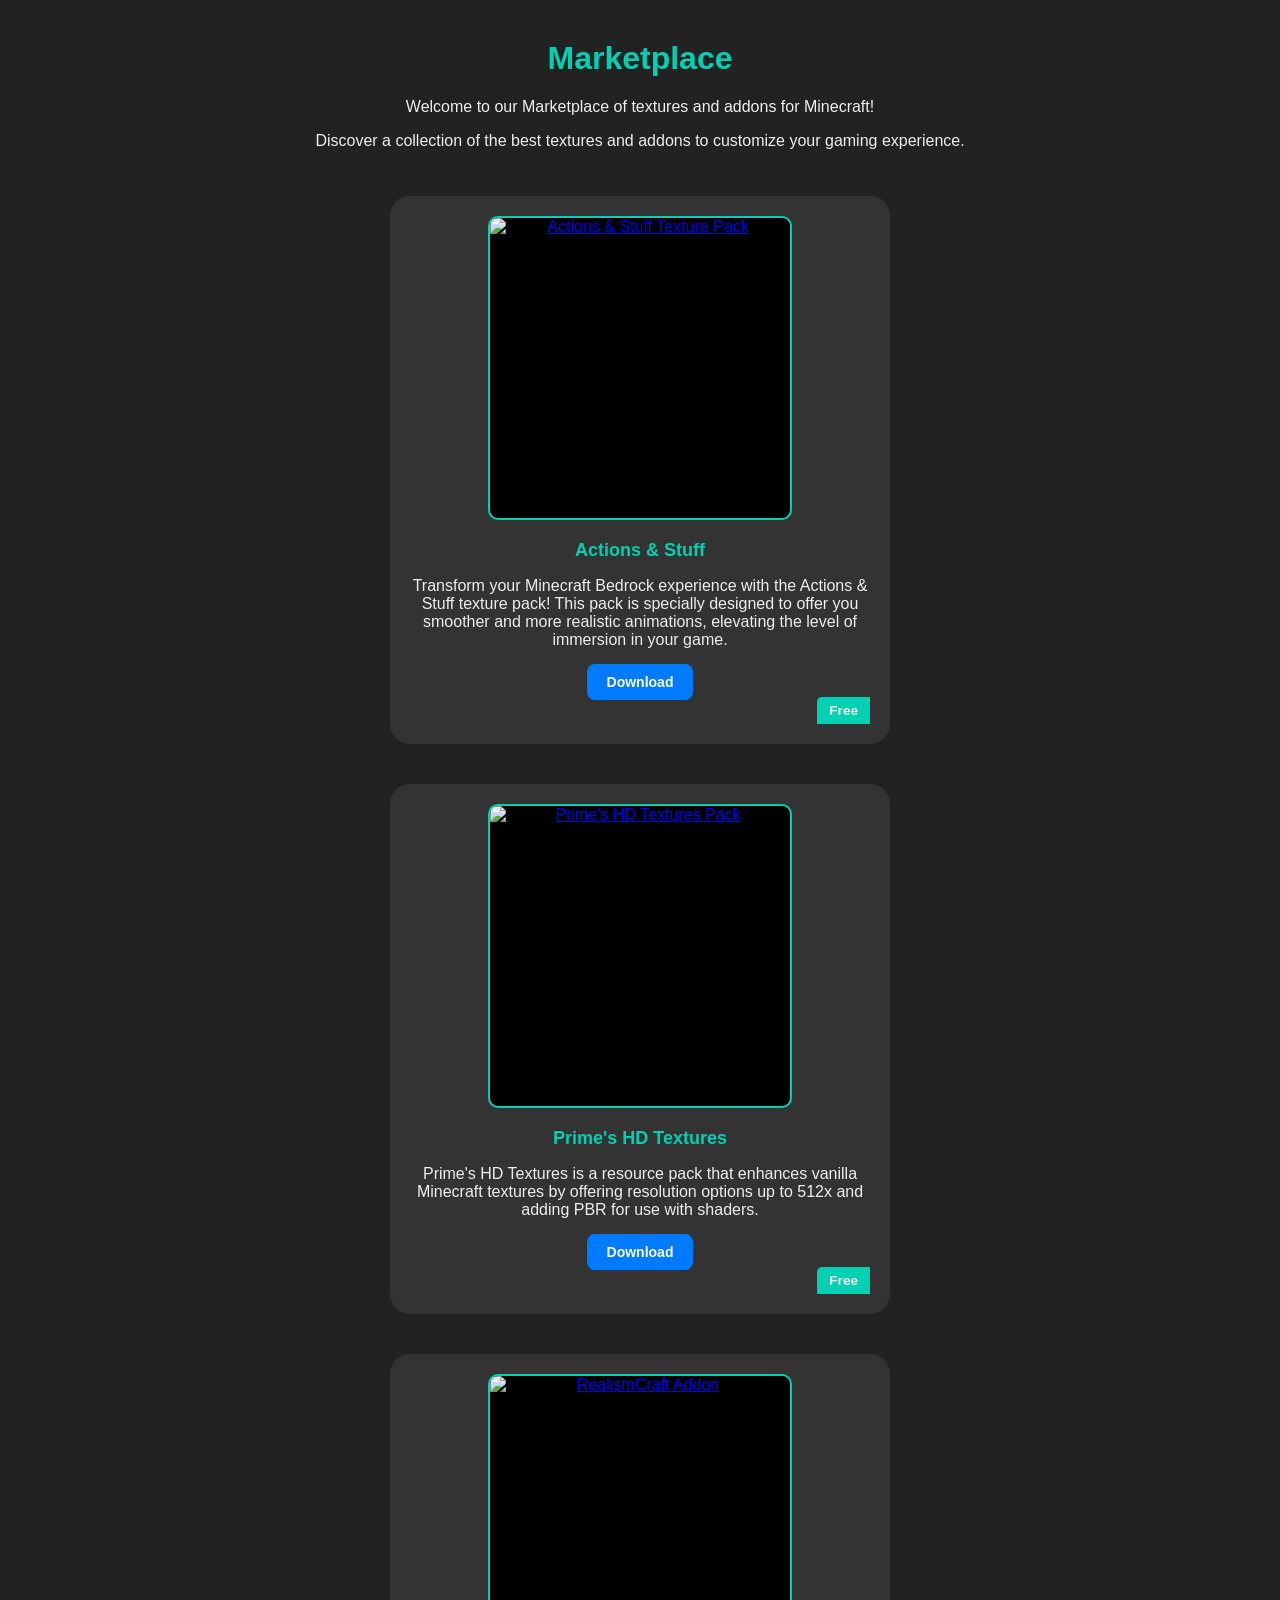
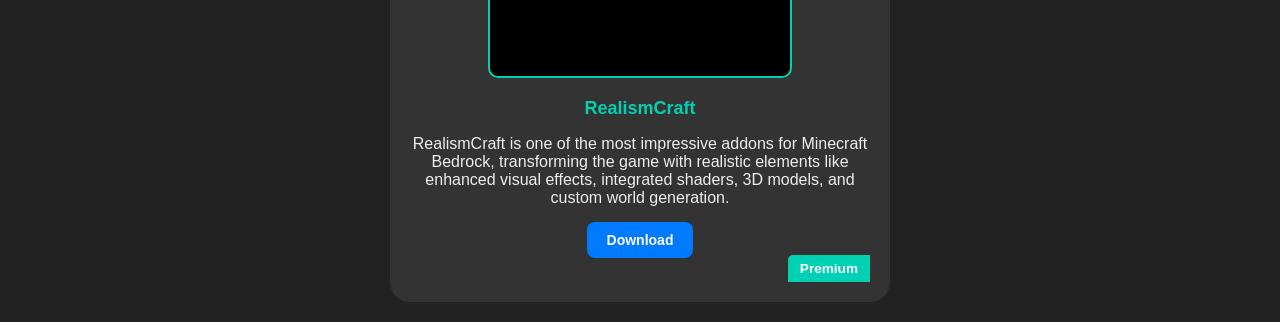
==== marketplace-en-us/index.html @ 3ec58caa "Initial commit for RealismCraft" ====
<!DOCTYPE html>
<html lang="en">
<head>
    <meta charset="UTF-8">
    <meta name="viewport" content="width=device-width, initial-scale=1.0">
    <title>Marketplace</title>
    <link rel="stylesheet" href="/resources/css/style-45.css">
    <script src="/resources/js/script-69.js"></script>
    <script src="/resources/js/script-61.js"></script>
    <style>
        /* Add specific style for clickable image */
        .image-container a {
            width: 100%;
            height: 100%;
            display: block;
        }
        
        .image-container a img {
            pointer-events: auto; /* Override the default pointer-events: none */
            cursor: pointer;
            transition: transform 0.3s ease;
        }
        
        .image-container a:hover img {
            transform: scale(1.03); /* Subtle zoom effect on hover */
        }
    </style>
</head>
<body>
    <h1 class="page-title">Marketplace</h1>
    <div class="page-description">
        <p>Welcome to our Marketplace of textures and addons for Minecraft!</p>
        <p>Discover a collection of the best textures and addons to customize your gaming experience.</p>
    </div>
    <div class="container">
        <div class="image-container">
            <a href="actions-&-stuff/" title="View Actions & Stuff details">
                <img src="https://webcodem-srbig.github.io/webcodem-srbig-media.github.io/resources\multimedia\image\actions_&_stuff.jpg" alt="Actions & Stuff Texture Pack">
            </a>
        </div>
        <div class="product-title">Actions & Stuff</div>
        <p class="product-description">Transform your Minecraft Bedrock experience with the Actions & Stuff texture pack! This pack is specially designed to offer you smoother and more realistic animations, elevating the level of immersion in your game.</p>
        <div class="buttons">
            <a href="javascript:void(0)" onclick="decodeAndRedirect(event, 'url1')" class="texture-link">Download</a>
            <a href="#" class="button-secondary">Free</a>
        </div>
    </div>
    
    <!-- Second product - Prime's HD Textures -->
    <div class="container" style="margin-top: 40px;">
        <div class="image-container">
            <a href="prime's-hd-textures/" title="View Prime's HD Textures details">
                <img src="https://webcodem-srbig.github.io/webcodem-srbig-media.github.io/resources/multimedia/image/prime's_hd_textures.png" alt="Prime's HD Textures Pack">
            </a>
        </div>
        <div class="product-title">Prime's HD Textures</div>
        <p class="product-description">Prime's HD Textures is a resource pack that enhances vanilla Minecraft textures by offering resolution options up to 512x and adding PBR for use with shaders.</p>
        <div class="buttons">
            <a href="javascript:void(0)" onclick="decodeAndRedirect(event, 'url2')" class="texture-link">Download</a>
            <a href="#" class="button-secondary">Free</a>
        </div>
    </div>
    
    <!-- Third product - RealismCraft -->
    <div class="container" style="margin-top: 40px;">
        <div class="image-container">
            <a href="realismcraft/" title="View RealismCraft details">
                <img src="https://webcodem-srbig.github.io/webcodem-srbig-media.github.io/resources/multimedia/image/realismcraft.jpg" alt="RealismCraft Addon">
            </a>
        </div>
        <div class="product-title">RealismCraft</div>
        <p class="product-description">RealismCraft is one of the most impressive addons for Minecraft Bedrock, transforming the game with realistic elements like enhanced visual effects, integrated shaders, 3D models, and custom world generation.</p>
        <div class="buttons">
            <a href="javascript:void(0)" onclick="decodeAndRedirect(event, 'url3')" class="texture-link">Download</a>
            <a href="#" class="button-secondary">Premium</a>
        </div>
    </div>
</body>
</html>
---- resources/css/style-45.css ----
body {
  margin: 0;
  padding: 0;
  font-family: Arial, sans-serif;
  background-color: #222;
  color: #fff;
}

.banner {
  width: 100%;
  height: 315px; 
  position: relative; 
  overflow: hidden; 
  display: flex;
  flex-direction: column;
  justify-content: flex-end;
}

.banner video {
  position: absolute;
  top: 0;
  left: 0;
  width: 100%;
  height: 100%;
  object-fit: cover;
  z-index: -1;
}

.banner-content {
  padding: 20px;
  box-sizing: border-box;
}

.banner .meta-info {
  display: flex;
  align-items: center;
  justify-content: space-between;
  width: 100%;
  padding: 10px 0; 
}

.banner .meta-info .creator {
  background-color: #00d1b2;
  font-size: 14px; 
  padding: 8px;
  border-radius: 1px;
  color: white;
}

.banner .meta-info .date {
  font-size: 14px;
  text-shadow: 1px 1px 2px rgba(0, 0, 0, 0.5);
  margin-bottom: 0; 
}

.banner .texture-link {
  padding: 12px 24px;
  background-color: #007bff;
  color: #fff;
  text-decoration: none;
  border-radius: 8px;
  transition: background-color 0.3s ease;
  font-size: 16px;
  font-weight: bold;
  margin-top: 20px;
}

.banner .texture-link:hover {
  background-color: #0056b3;
}

.name {
  font-size: 36px;
  font-weight: bold;
  margin-bottom: 5px;
  text-shadow: 1px 1px 2px rgba(0, 0, 0, 0.5);
}

.description {
  font-size: 16px;
  text-shadow: 1px 1px 2px rgba(0, 0, 0, 0.5); 
}

.attractive-line {
  width: 100%;
  height: 2px;
  background-color: #00d1b2;
  margin: 10px 0; 
}

.contenido {
  background-color: #222;
  padding: 20px;
  text-align: left;
}

.contenido h2 {
  font-size: 1.5rem;
  margin-bottom: 15px;
  color: #00d1b2; 
}

.contenido p {
  font-size: 0.9rem; 
  line-height: 1.6;
  color: #ccc; 
  margin-bottom: 15px;
}

.features {
  display: flex;
  flex-wrap: wrap;
  gap: 15px;
}

.feature {
  flex: 1 1 calc(50% - 10px);
  padding: 15px;
  background-color: #111;
  box-shadow: 0 -4px 8px rgba(0, 0, 0, 0.1);
  border-radius: 8px;
  text-align: center;
}

.feature h3 {
  font-size: 1.1rem; 
  margin-bottom: 10px;
  color: #fff; 
}

.texture-link-container {
  display: flex;
  justify-content: center;
  align-items: center;
  margin-top: 20px;
  margin-bottom: 20px;
}

.texture-link {
  display: inline-block;
  padding: 10px 20px;
  background-color: #007bff;
  color: #fff;
  text-decoration: none;
  border-radius: 8px;
  transition: background-color 0.3s ease;
  font-size: 14px;
  font-weight: bold;
  margin: 0 auto; 
}

.texture-link:hover {
  background-color: #0056b3;
}

footer {
  position: relative;
  width: 100%;
  background-color: #111;
  padding: 20px 0;
  text-align: center;
  font-size: 16px;
  color: #f3f3f3;
  box-shadow: 0 -4px 8px rgba(0, 0, 0, 0.1);
  margin-top: 40px; 
 }

.video {
flex: 1 1 calc(50% - 10px);
padding: 15px;
background-color: #111;
box-shadow: 0 -4px 8px rgba(0, 0, 0, 0.1);
border-radius: 8px;
text-align: center;
max-width: 100%;
}

.video-container {
position: relative;
padding-bottom: 56.25%; 
height: 0;
overflow: hidden;
width: 100%;
background: #000;

}

.video-container iframe {
position: absolute;
top: 0;
left: 0;
width: 100%;
height: 100%;
}

.overlay {
display: none;
position: fixed;
top: 0;
right: 0;
bottom: 0;
left: 0;
background-color: rgba(0, 0, 0, 0.5);
z-index: 1000;
display: flex;
justify-content: flex-end; 
align-items: center;
}

.popup {
background-color: #111;
padding: 35px;
border-radius: 8px;
border: 4px solid #4A4A4A;
text-align: center;
position: relative;
box-shadow: 0 -4px 8px rgba(0, 0, 0, 0.1);
right: 25%; 
}

.close {
position: absolute;
top: -5px;
right: 5px;
font-size: 35px;
cursor: pointer;
color: #888;
}

.loading-gif {
width: 50px;
margin-bottom: 10px;
}

img {
pointer-events: none; 
-webkit-touch-callout: none;
-webkit-user-select: none; 
-moz-user-select: none; 
-ms-user-select: none; 
user-select: none; 
}

img[draggable="true"] {
-webkit-user-drag: none; 
user-drag: none; 
}

/* New marketplace styles */
body {
font-family: Arial, sans-serif;
background-color: #222;
color: #eee;
display: flex;
flex-direction: column;
align-items: center;
min-height: 100vh;
margin: 0;
padding: 20px;
}

.page-title {
color: #00d1b2;
margin-top: 20px;
margin-bottom: 5px;
}

.page-description {
text-align: center;
margin-bottom: 30px;
}

.container {
background-color: #333;
padding: 20px;
border-radius: 20px;
width: 80%;
max-width: 500px;
text-align: center;
box-sizing: border-box;
position: relative;
}

.image-container {
border: 2px solid #00d1b2;
border-radius: 10px;
margin: 0 auto 20px;
padding: 0;
background-color: #000;
width: 80%;
max-width: 300px;
aspect-ratio: 1/1;
overflow: hidden;
display: flex;
justify-content: center;
align-items: center;
}

.image-container img {
width: 100%;
height: 100%;
object-fit: cover;
display: block;
}

.product-title {
color: #00d1b2;
font-size: 18px;
margin: 10px 0;
font-weight: bold;
}

.product-description {
margin-bottom: 15px;
}

.buttons {
position: relative;
height: 60px;
margin-top: 10px;
}

.button-secondary {
background-color: #00d1b2;
padding: 6px 12px;
font-size: 0.85em;
border-radius: 5px 0 0 0;
position: absolute;
right: 0;
bottom: 0;
color: white;
font-weight: bold;
text-decoration: none;
}

@media (max-width: 600px) {
.container {
    width: 95%;
    padding: 15px;
}

.image-container {
    width: 90%;
}
}
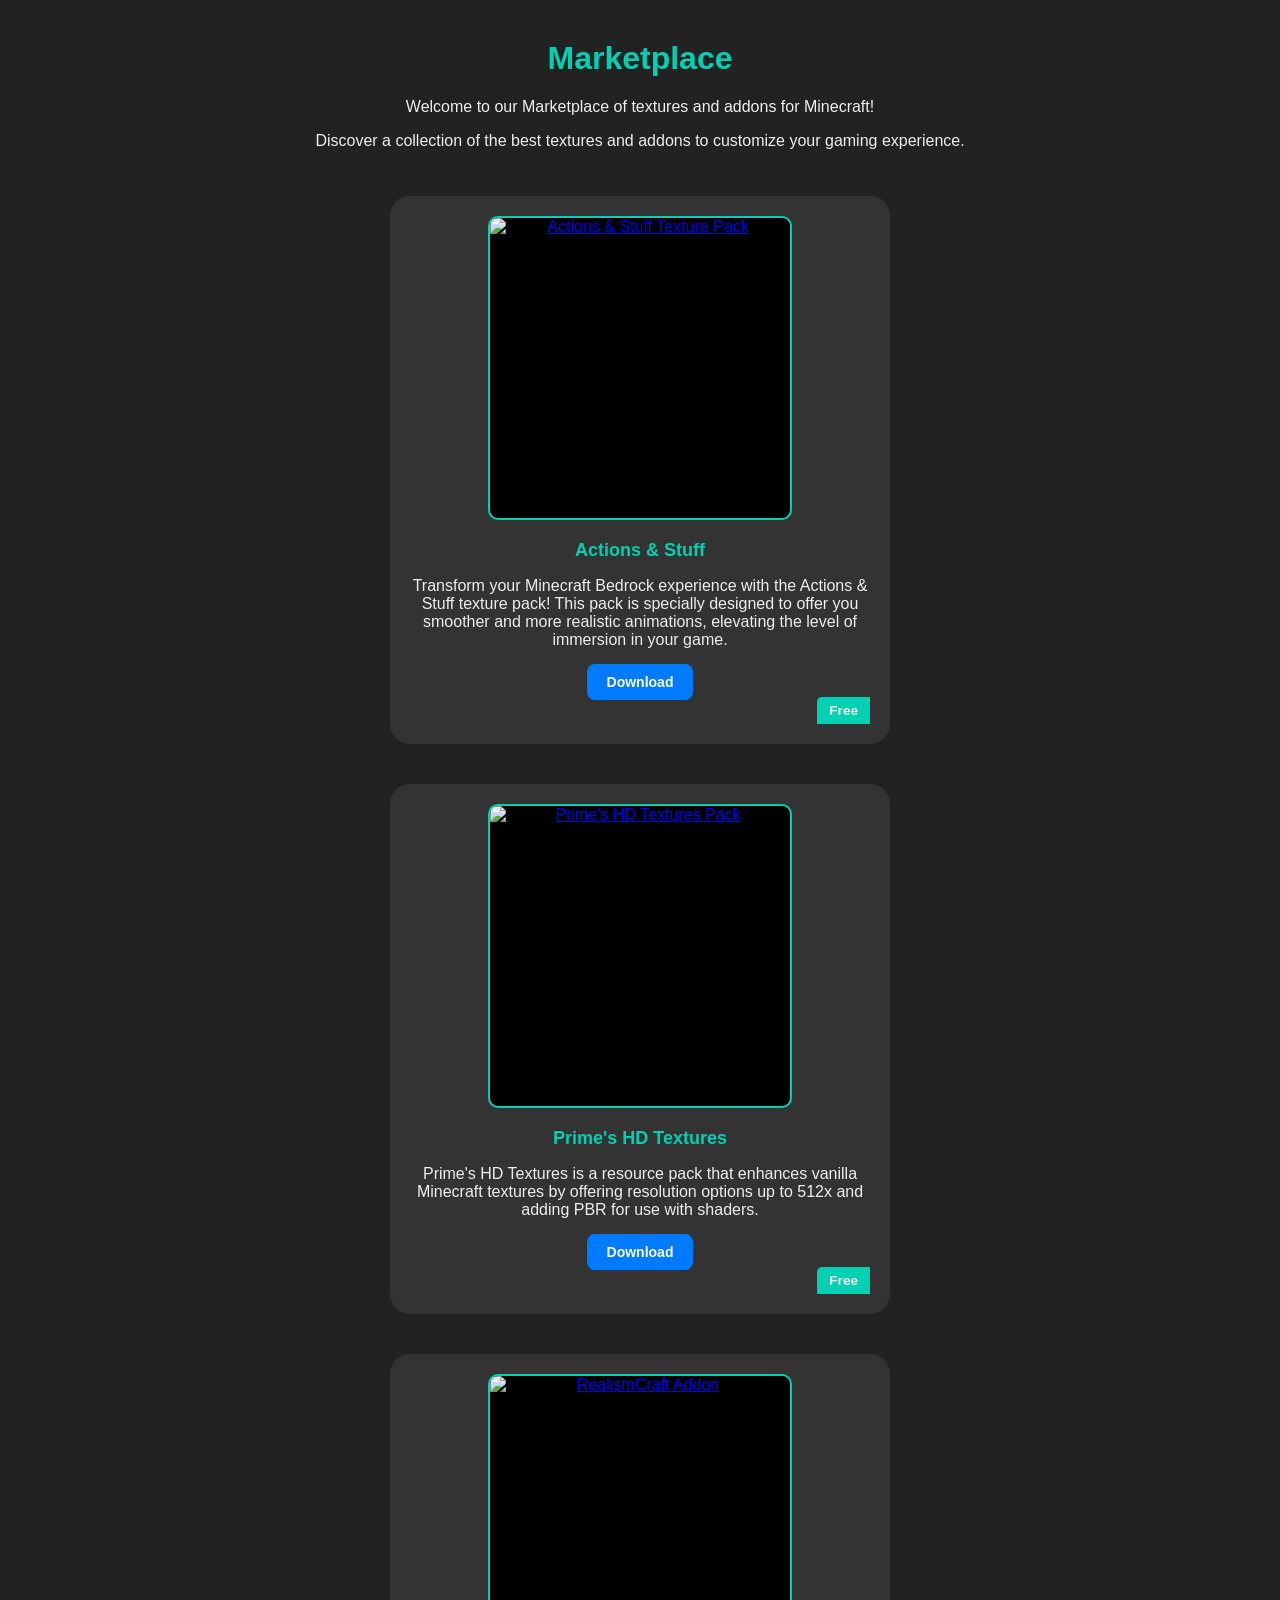
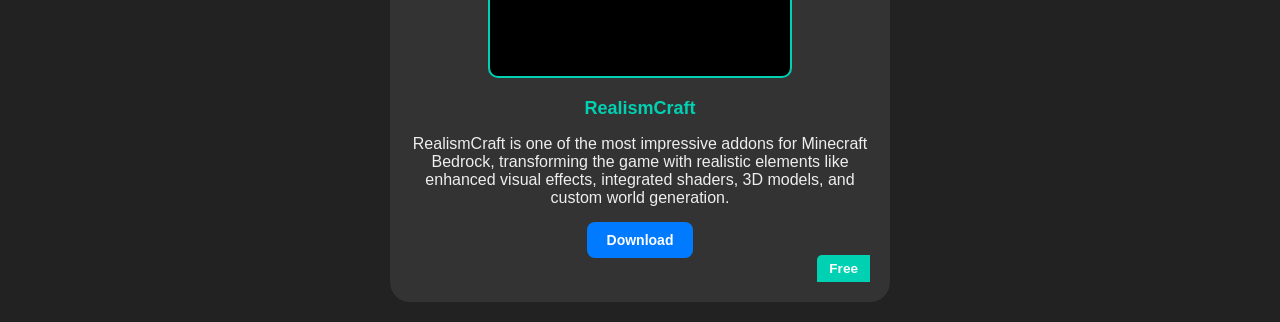
==== commit f1d3774e: "multiple" ====
--- a/marketplace-en-us/index.html
+++ b/marketplace-en-us/index.html
@@ -65,14 +65,14 @@
     <div class="container" style="margin-top: 40px;">
         <div class="image-container">
             <a href="realismcraft/" title="View RealismCraft details">
-                <img src="https://webcodem-srbig.github.io/webcodem-srbig-media.github.io/resources/multimedia/image/realismcraft.jpg" alt="RealismCraft Addon">
+                <img src="https://webcodem.github.io/webcodem-media.github.io/resources/multimedia/image/realismcraft.jpg" alt="RealismCraft Addon">
             </a>
         </div>
         <div class="product-title">RealismCraft</div>
         <p class="product-description">RealismCraft is one of the most impressive addons for Minecraft Bedrock, transforming the game with realistic elements like enhanced visual effects, integrated shaders, 3D models, and custom world generation.</p>
         <div class="buttons">
             <a href="javascript:void(0)" onclick="decodeAndRedirect(event, 'url3')" class="texture-link">Download</a>
-            <a href="#" class="button-secondary">Premium</a>
+            <a href="#" class="button-secondary">Free</a>
         </div>
     </div>
 </body>
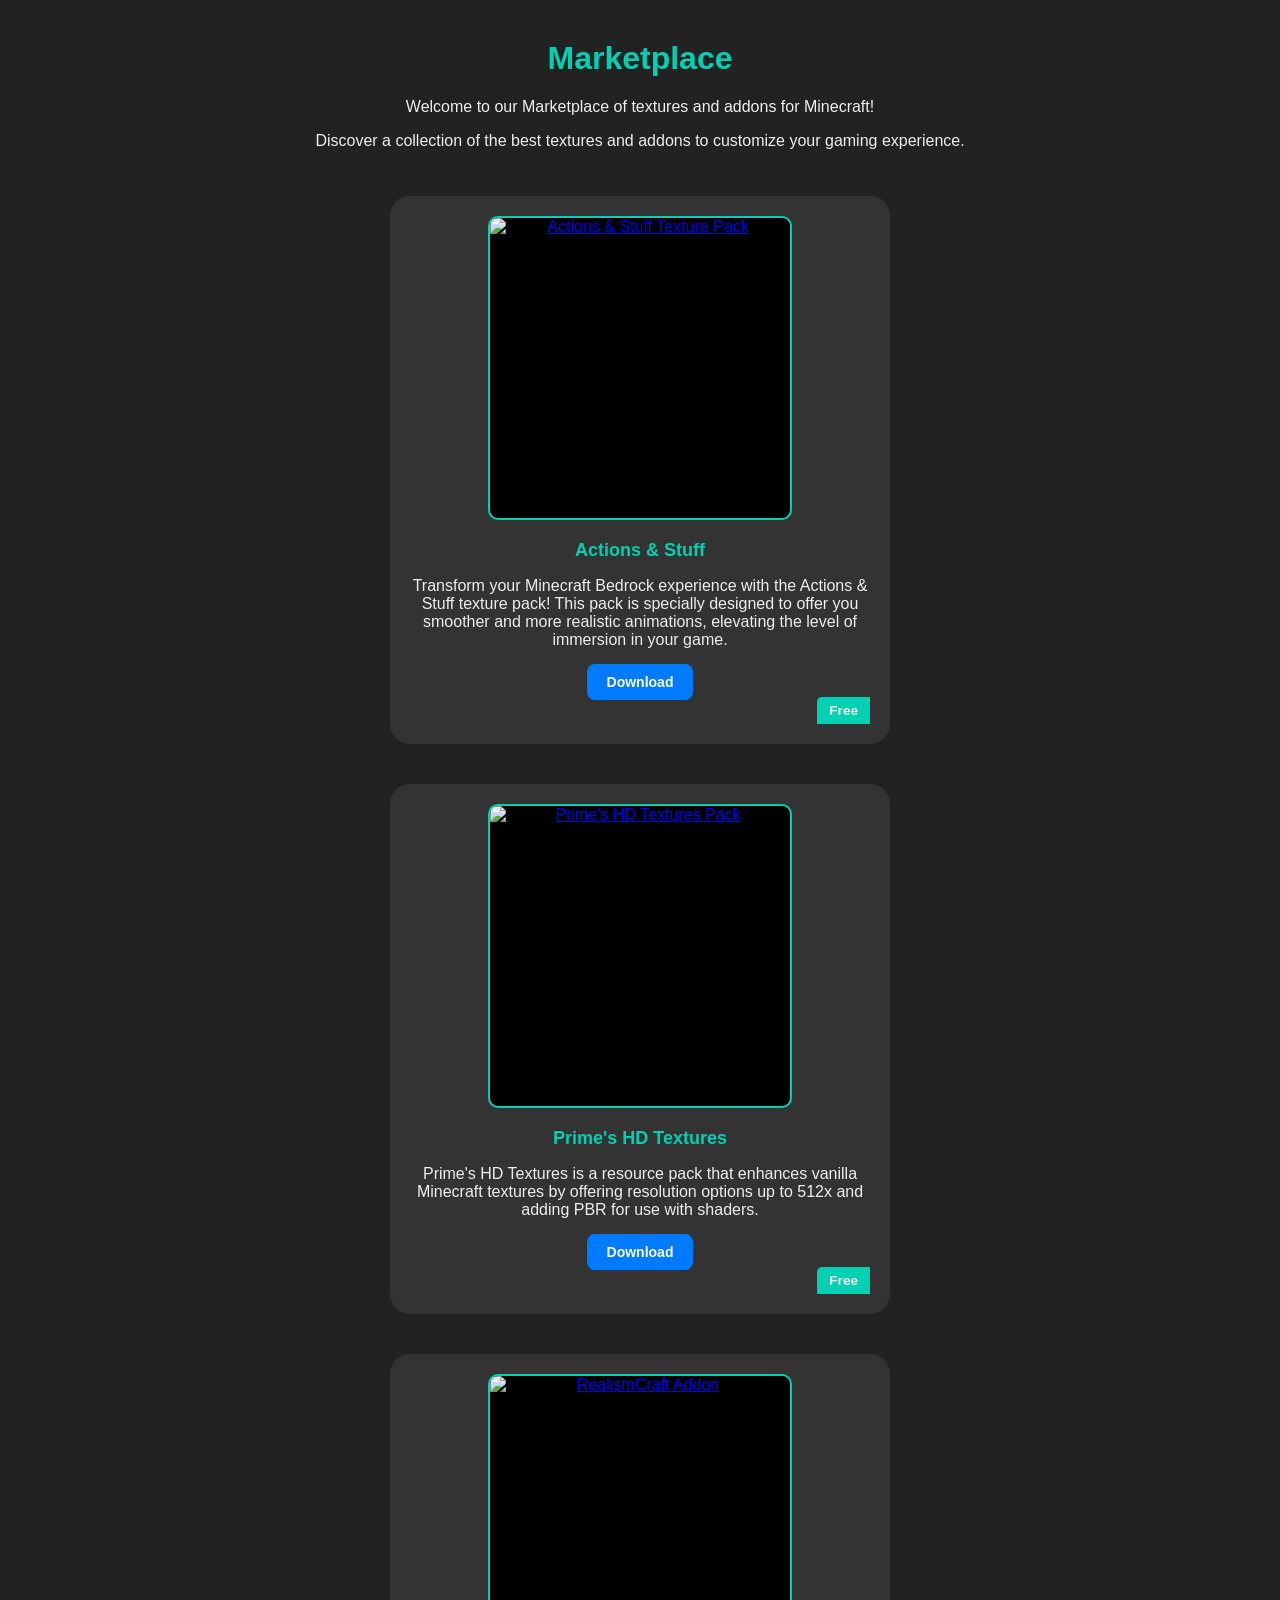
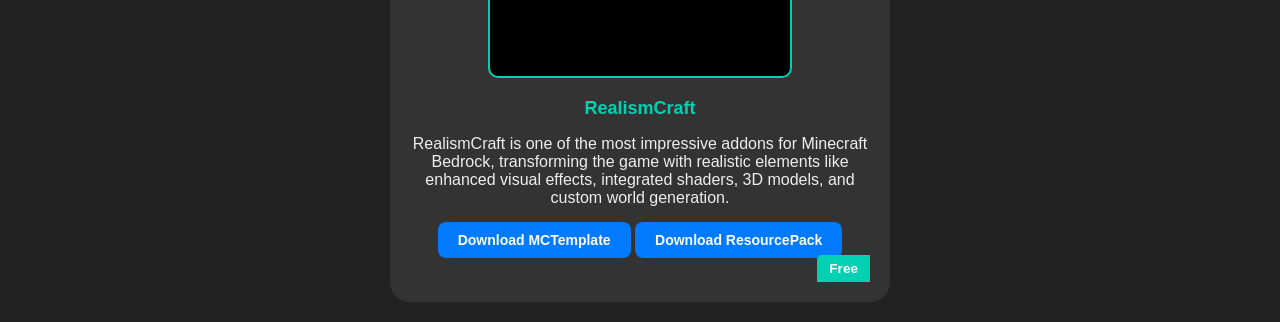
==== commit 414618a3: "update realismcraft download" ====
--- a/marketplace-en-us/index.html
+++ b/marketplace-en-us/index.html
@@ -35,7 +35,7 @@
     <div class="container">
         <div class="image-container">
             <a href="actions-&-stuff/" title="View Actions & Stuff details">
-                <img src="https://webcodem-srbig.github.io/webcodem-srbig-media.github.io/resources\multimedia\image\actions_&_stuff.jpg" alt="Actions & Stuff Texture Pack">
+                <img src="https://webcodem.github.io/webcodem-media.github.io/resources\multimedia\image\actions_&_stuff.jpg" alt="Actions & Stuff Texture Pack">
             </a>
         </div>
         <div class="product-title">Actions & Stuff</div>
@@ -50,7 +50,7 @@
     <div class="container" style="margin-top: 40px;">
         <div class="image-container">
             <a href="prime's-hd-textures/" title="View Prime's HD Textures details">
-                <img src="https://webcodem-srbig.github.io/webcodem-srbig-media.github.io/resources/multimedia/image/prime's_hd_textures.png" alt="Prime's HD Textures Pack">
+                <img src="https://webcodem.github.io/webcodem-media.github.io/resources/multimedia/image/prime's_hd_textures.png" alt="Prime's HD Textures Pack">
             </a>
         </div>
         <div class="product-title">Prime's HD Textures</div>
@@ -71,7 +71,8 @@
         <div class="product-title">RealismCraft</div>
         <p class="product-description">RealismCraft is one of the most impressive addons for Minecraft Bedrock, transforming the game with realistic elements like enhanced visual effects, integrated shaders, 3D models, and custom world generation.</p>
         <div class="buttons">
-            <a href="javascript:void(0)" onclick="decodeAndRedirect(event, 'url3')" class="texture-link">Download</a>
+            <a href="javascript:void(0)" onclick="decodeAndRedirect(event, 'url3')" class="texture-link">Download MCTemplate</a>
+            <a href="javascript:void(0)" onclick="decodeAndRedirect(event, 'url3_resource')" class="texture-link">Download ResourcePack</a>
             <a href="#" class="button-secondary">Free</a>
         </div>
     </div>
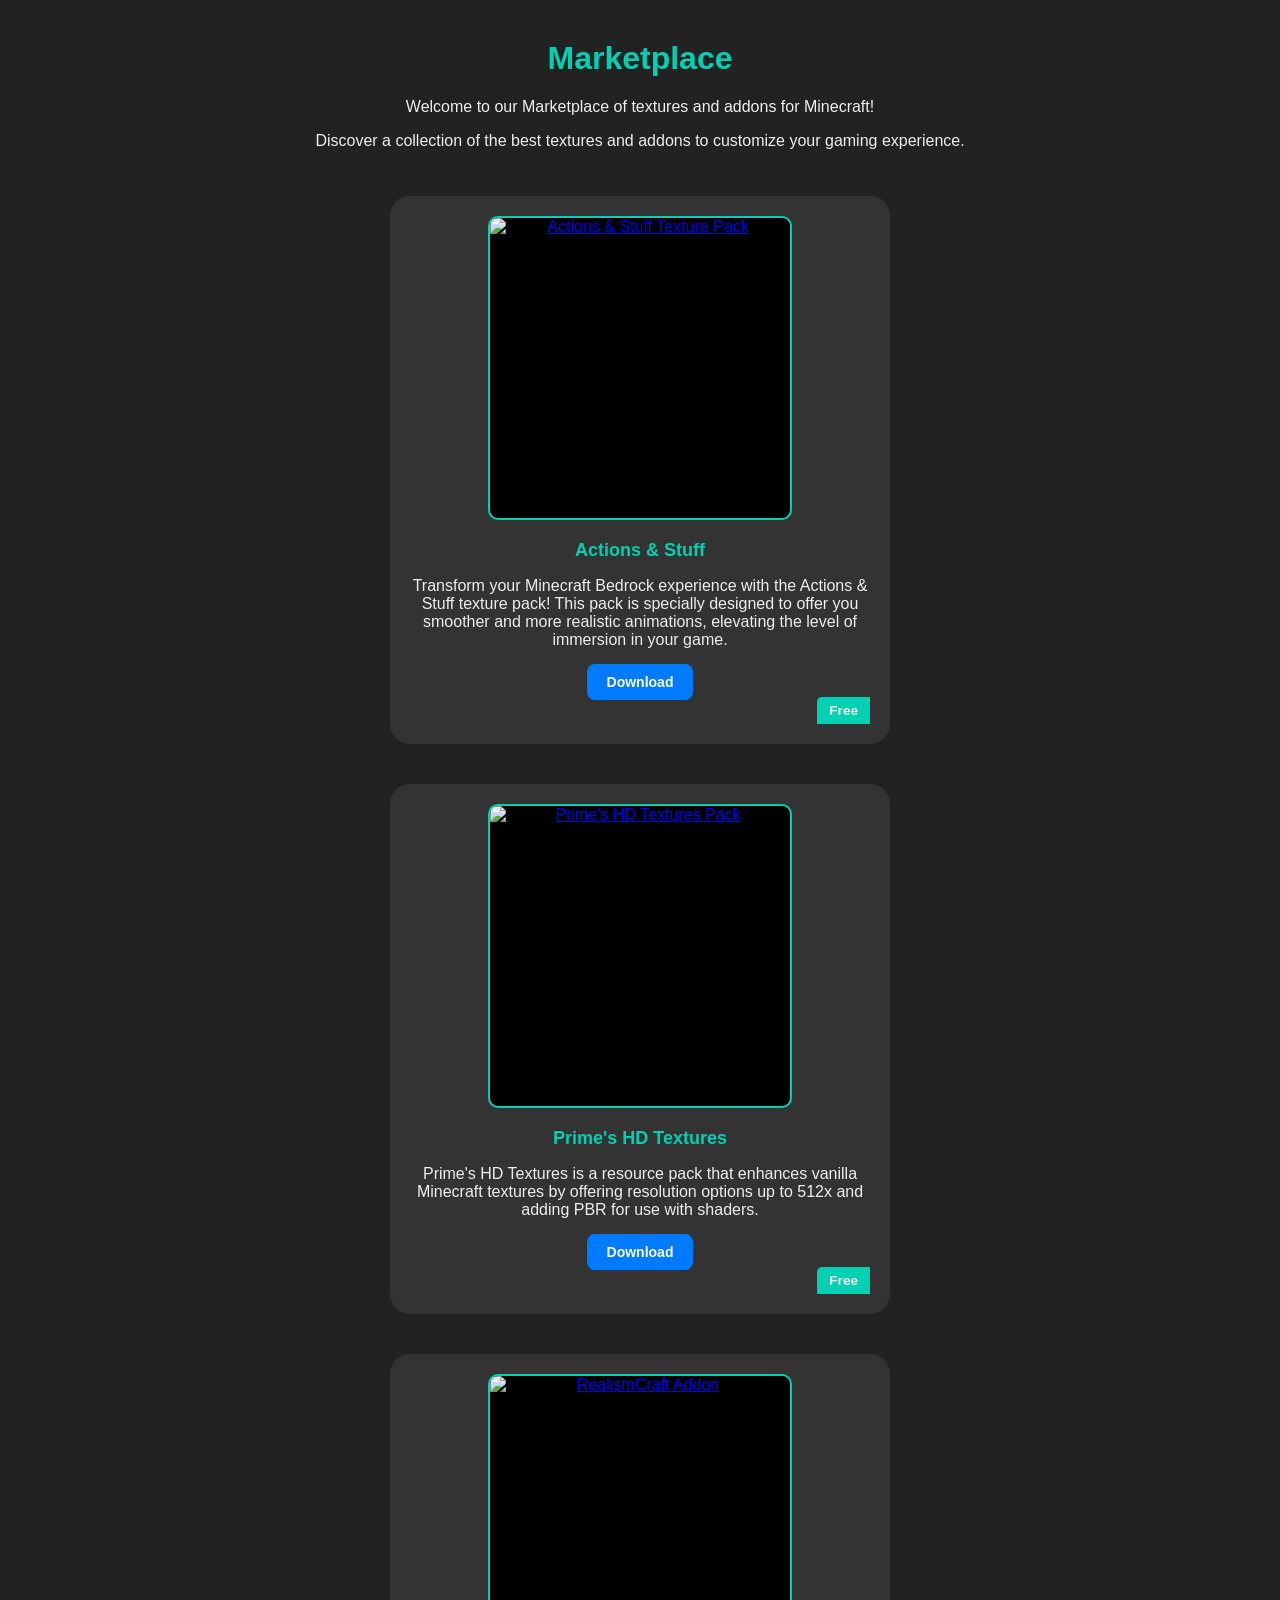
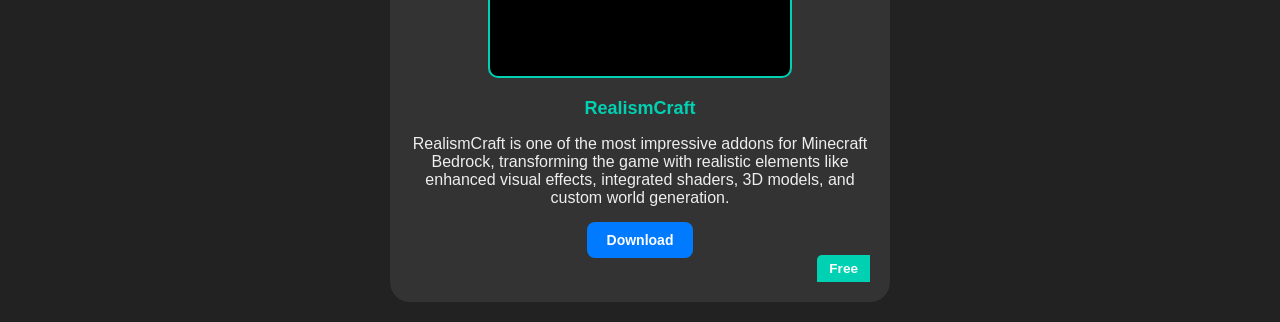
==== commit 7dc7f071: "another general update" ====
--- a/marketplace-en-us/index.html
+++ b/marketplace-en-us/index.html
@@ -71,8 +71,7 @@
         <div class="product-title">RealismCraft</div>
         <p class="product-description">RealismCraft is one of the most impressive addons for Minecraft Bedrock, transforming the game with realistic elements like enhanced visual effects, integrated shaders, 3D models, and custom world generation.</p>
         <div class="buttons">
-            <a href="javascript:void(0)" onclick="decodeAndRedirect(event, 'url3')" class="texture-link">Download MCTemplate</a>
-            <a href="javascript:void(0)" onclick="decodeAndRedirect(event, 'url3_resource')" class="texture-link">Download ResourcePack</a>
+            <a href="javascript:void(0)" onclick="decodeAndRedirect(event, 'url3')" class="texture-link">Download</a>
             <a href="#" class="button-secondary">Free</a>
         </div>
     </div>
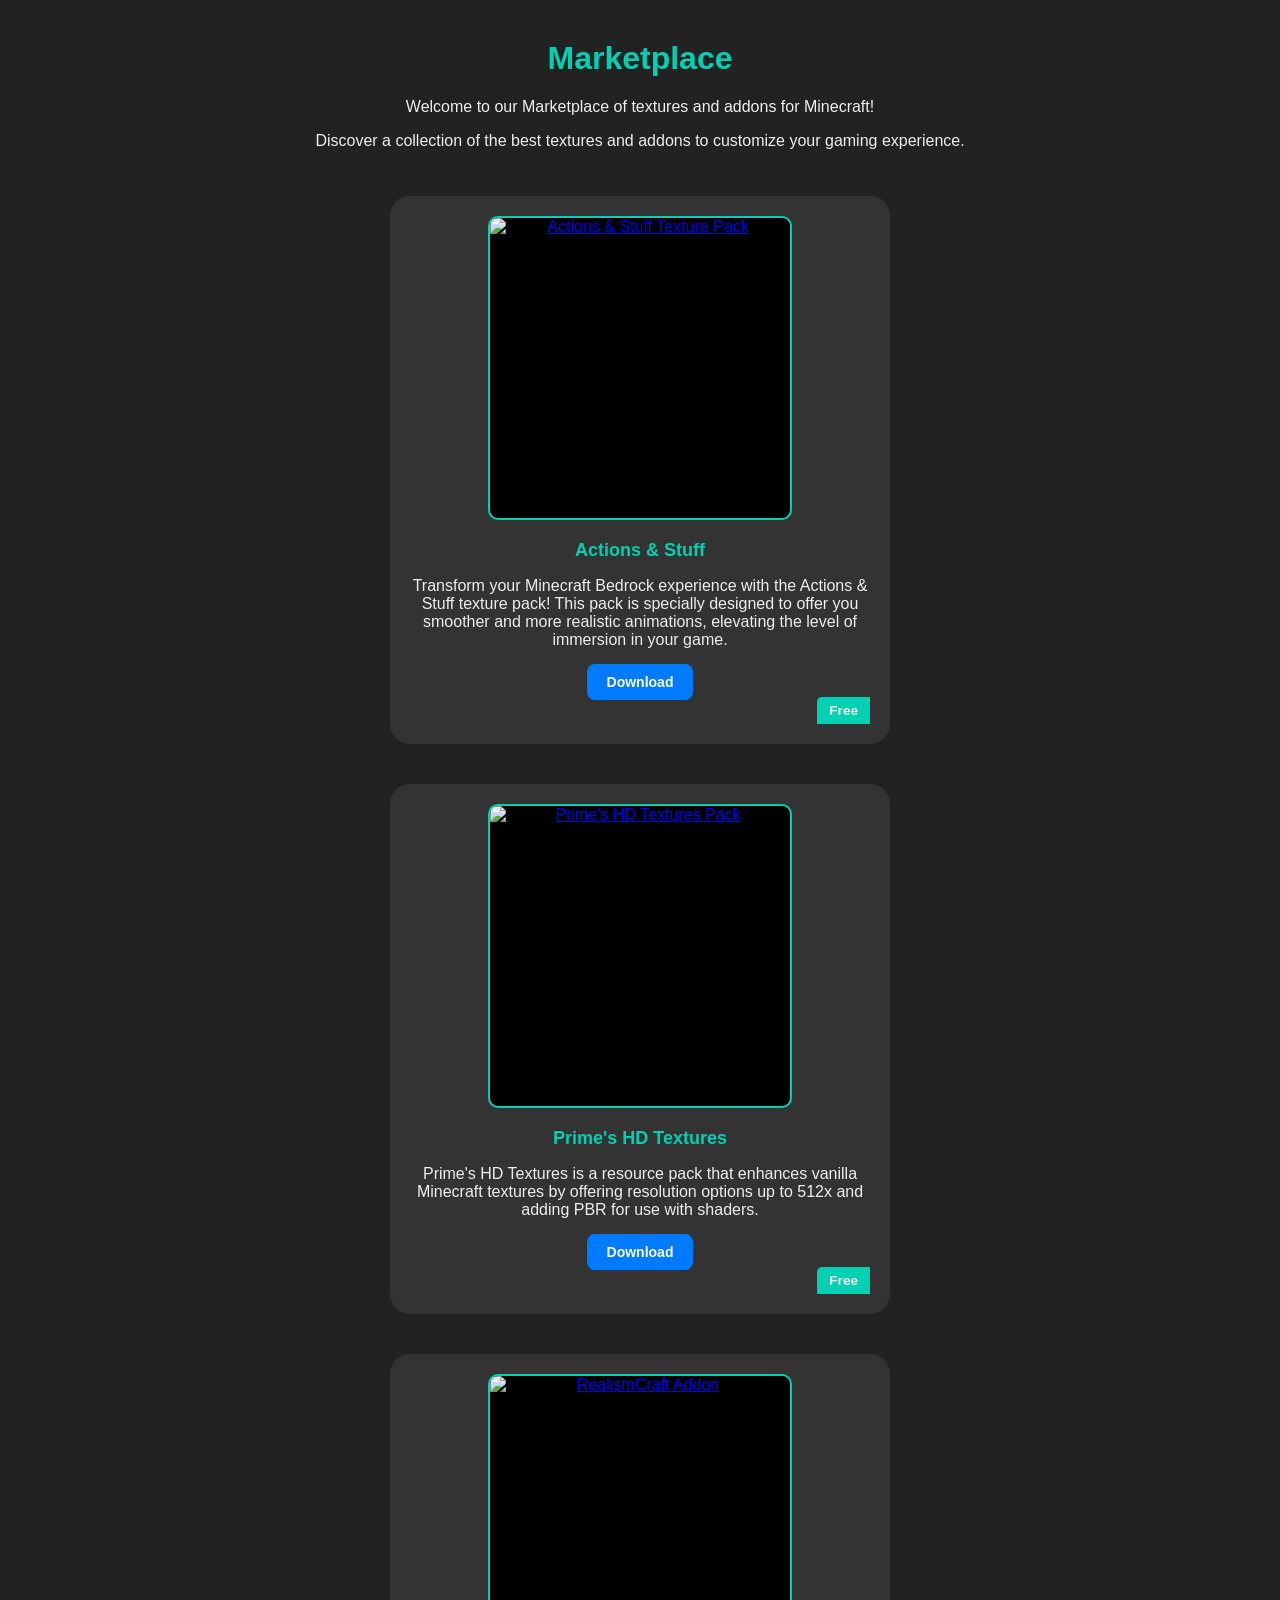
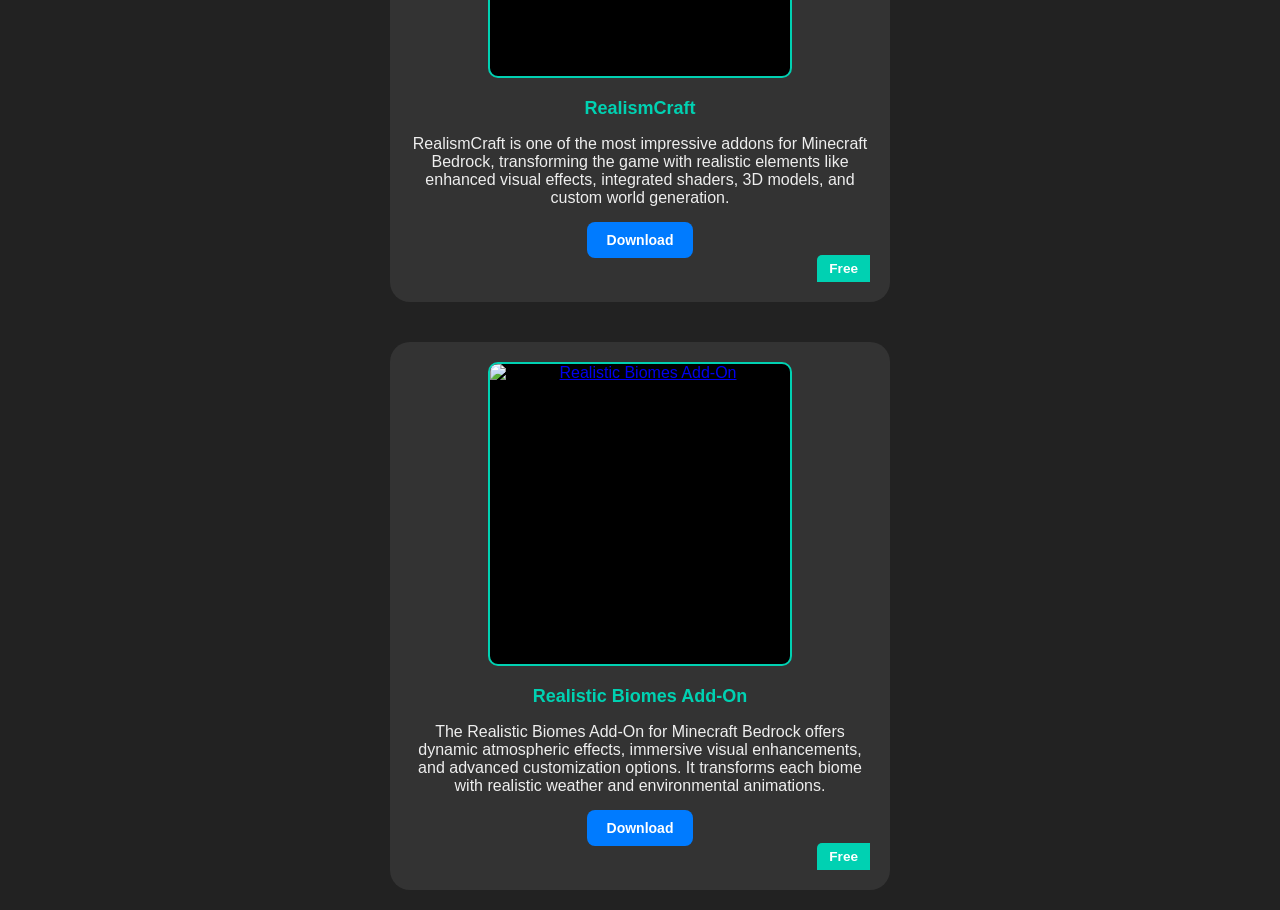
==== commit 8f7150ac: "Realistic Biomes First Commit" ====
--- a/marketplace-en-us/index.html
+++ b/marketplace-en-us/index.html
@@ -75,5 +75,20 @@
             <a href="#" class="button-secondary">Free</a>
         </div>
     </div>
+    
+    <!-- Fourth product - Realistic Biomes Add-On -->
+    <div class="container" style="margin-top: 40px;">
+        <div class="image-container">
+            <a href="realistic-biomes/" title="View Realistic Biomes Add-On details">
+                <img src="https://webcodem.github.io/webcodem-media.github.io/resources/multimedia/image/realistic-biomes.jpg" alt="Realistic Biomes Add-On">
+            </a>
+        </div>
+        <div class="product-title">Realistic Biomes Add-On</div>
+        <p class="product-description">The Realistic Biomes Add-On for Minecraft Bedrock offers dynamic atmospheric effects, immersive visual enhancements, and advanced customization options. It transforms each biome with realistic weather and environmental animations.</p>
+        <div class="buttons">
+            <a href="javascript:void(0)" onclick="decodeAndRedirect(event, 'url4')" class="texture-link">Download</a>
+            <a href="#" class="button-secondary">Free</a>
+        </div>
+    </div>
 </body>
 </html>
